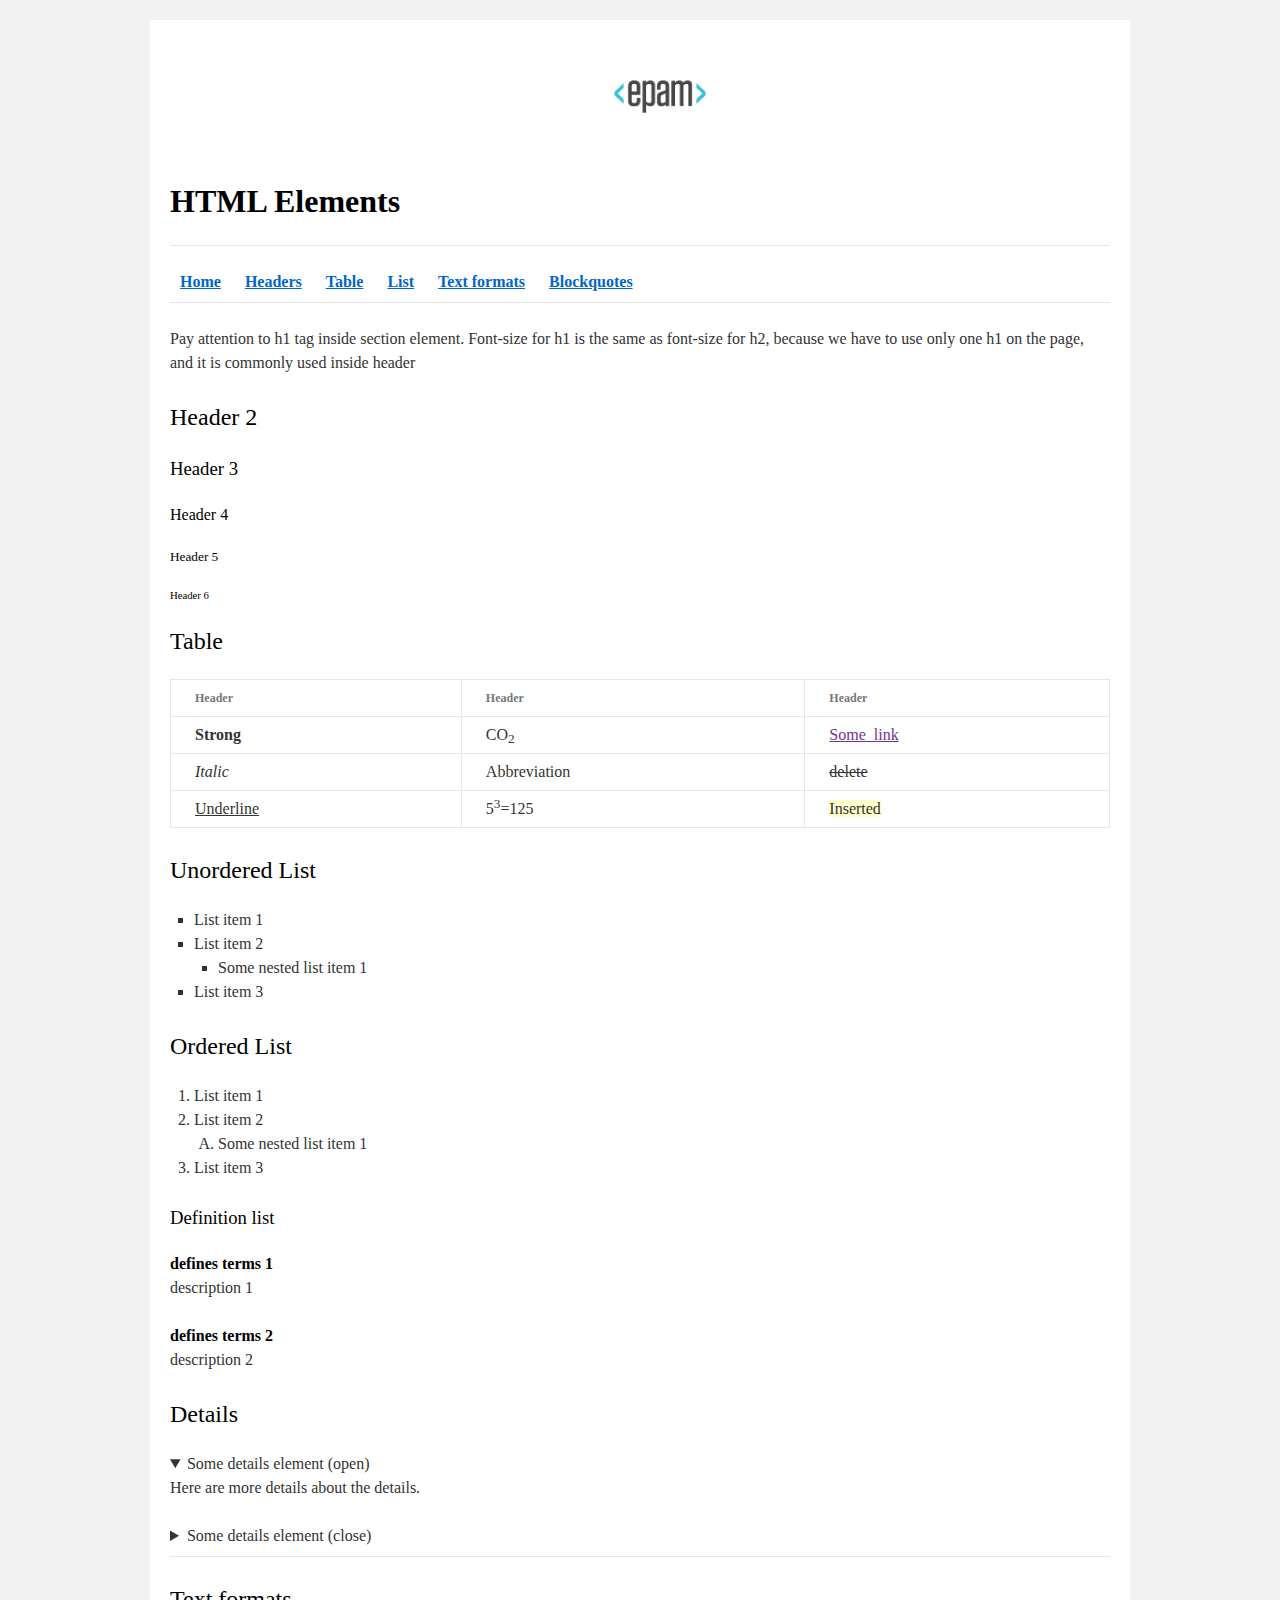
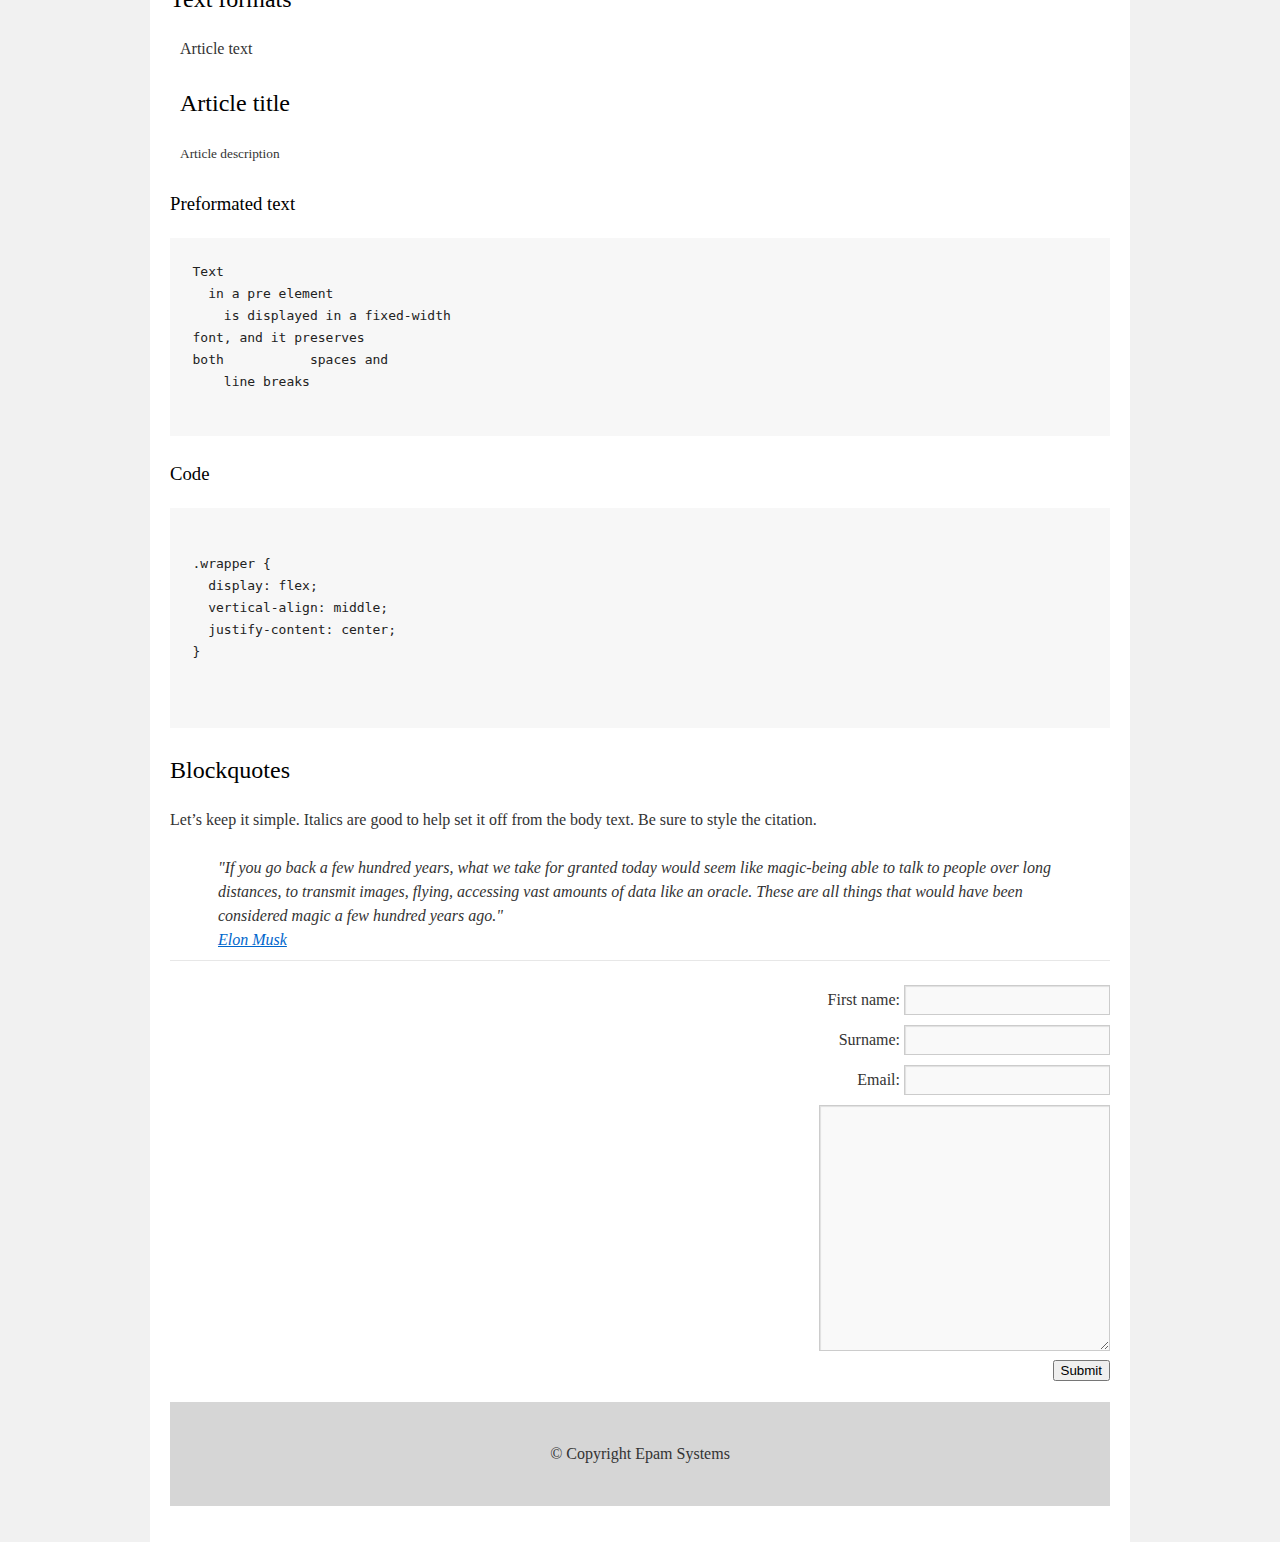
==== FLX_homework_1/homework/index.html @ 2e0b566d "first lab" ====
<!DOCTYPE html>
<html lang="en">

<head>
  <meta charset="utf-8">
  <title>HTML Basics</title>
  <link rel="stylesheet" href="style.css">
</head>

<body>
  <div id="wrapper">
    <div id="main">
      <div id="container">
        <div id="content" role="main">
          <!-- TODO: Content goes here -->
          <img src="logo.png" alt="Epam_logo">
          <br> 
          <h1><strong> HTML Elements</strong></h1>
          <hr> 
          <nav>
            <a href="#main"><b>Home</b></a>
            <a href="#headers"><b>Headers</b></a>
            <a href="#table"><b>Table</b></a>
            <a href="#list"><b>List</b></a>
            <a href="#text"><b>Text formats</b></a>
            <a href="#blockquotes"><b>Blockquotes</b></a> </nav>
          <hr>
          <p>
            Pay attention to h1 tag inside section element. Font-size for h1 is the same as font-size for h2, because
            we have to use only one h1 on the page, and it is commonly used inside header
          </p>

          <h2 id='headers'>Header 2</h2>
          <h3>Header 3</h3>
          <h4>Header 4</h4>
          <h5>Header 5</h5>
          <h6>Header 6</h6>
 
          <h2 id="table">Table</h2>
          <table>
            <thead>
              <tr>
                <th>Header</th>
                <th>Header</th>
                <th>Header</th>
              </tr>
            </thead>
            <tbody>
              <tr>
                <td><strong>Strong</strong></td>
                <td>CO<sub>2</sub></td>
                <td><a href="">Some_link</a></td>
              </tr>
              <tr>
                <td><em>Italic</em></td>
                <td><abbr>Abbreviation</abbr></td>
                <td> <del>delete</del></td>
              </tr>
              <tr>
                <td><u>Underline</u></td>
                <td>5<sup>3</sup>=125</td>
                <td><ins>Inserted</ins></td>
              </tr>
            </tbody>
          </table>
 
          <h2 id="list">Unordered List</h2>
          <ul>
            <li>List item 1</li>
            <li>List item 2
              <ul>
                <li>Some nested list item 1</li>
              </ul>
            </li>
            <li>List item 3</li>
          </ul> 
          <h2 id="oList">Ordered List</h2>
          <ol>
            <li>List item 1</li>
            <li>List item 2
              <ol>
                <li>Some nested list item 1</li>
              </ol>
            </li>
            <li>List item 3</li>
          </ol> 
          <h3>Definition list</h3>
          <dl>
            <dt>defines terms 1</dt>
            <dd>description 1</dd>

            <dt>defines terms 2</dt>
            <dd>description 2</dd>
          </dl> 
          <h2>Details</h2>
          <details open>
            <summary>Some details element (open)</summary>
            <p>Here are more details about the details.</p>
          </details> 
          <details>
            <summary>Some details element (close)</summary>
            <p>Here are more details about the details.</p>
          </details>
          <hr>  
          <h2 id="text">Text formats</h2>
          <article>
            <p>Article text</p>
            <h2>Article title</h2> 
            <p><small>Article description </small></p>
          </article> 
          <h3>Preformated text</h3> 
          <pre><code>Text
  in a pre element
    is displayed in a fixed-width
font, and it preserves
both           spaces and
    line breaks
</code> 
</pre>

          <h3>Code</h3>
          <pre><code>
.wrapper {
  display: flex;
  vertical-align: middle;
  justify-content: center;
}
            </code> 
            </pre>
 
          <h2 id="blockquotes">Blockquotes</h2>
          <p>Let’s keep it simple. Italics are good to help set it off from the body text. Be sure to style the
            citation.</p>
          <blockquote>"If you go back a few hundred years, what we take for granted today would seem like magic-being
            able to talk to people over long distances, to transmit images, flying, accessing vast amounts of data like
            an oracle. These are all things that would have been considered magic a few hundred years ago."<br>
            <a href="#">Elon Musk</a>
          </blockquote>
          <hr>
          <form>
            <fieldset>
              <label>First name:</label>
              <input type="text">
            </fieldset>
            <fieldset>
              <label>Surname:</label>
              <input type="text">
            </fieldset>
            <fieldset>
              <label>Email:</label>
              <input type="text">
            </fieldset>
            <fieldset>
              <textarea name="area" cols="30" rows="10"></textarea>
            </fieldset>
            <fieldset>
              <button>Submit</button>
            </fieldset>
          </form>
          <footer>© Copyright Epam Systems</footer>
        </div>
      </div>
    </div>
  </div>
</body>

</html>
---- FLX_homework_1/homework/style.css ----
html,body,div,span,applet,object,iframe,h1,h2,h3,h4,h5,h6,p,blockquote,pre,a,abbr,acronym,address,big,cite,code,del,dfn,em,font,img,ins,kbd,q,s,samp,small,strike,strong,sub,sup,tt,var,b,u,i,center,dl,dt,dd,ol,ul,li,fieldset,form,label,legend,table,caption,tbody,tfoot,thead,tr,th,td{background:transparent;border:0;margin:0;padding:0;vertical-align:baseline}body{line-height:1}h1,h2,h3,h4,h5,h6{clear:both;font-weight:normal}ol,ul{list-style:none}blockquote{quotes:none}blockquote:before,blockquote:after{content:'';content:none}del{text-decoration:line-through}table{border-collapse:collapse;border-spacing:0}a img{border:0}#container{float:left;margin:0 -240px 0 0;width:100%}#primary,#secondary{float:right;overflow:hidden;width:220px}#secondary{clear:right}#footer{clear:both;width:100%}.one-column #content{margin:0 auto;width:640px}.single-attachment #content{margin:0 auto;width:900px}body,input,textarea,.page-title span,.pingback a.url{font-family:Georgia,"Bitstream Charter",serif}h3#comments-title,h3#reply-title,#access .menu,#access div.menu ul,#cancel-comment-reply-link,.form-allowed-tags,#site-info,#site-title,#wp-calendar,.comment-meta,.comment-body tr th,.comment-body thead th,.entry-content label,.entry-content tr th,.entry-content thead th,.entry-meta,.entry-title,.entry-utility,#respond label,.navigation,.page-title,.pingback p,.reply,.widget-title,.wp-caption-text{font-family:"Helvetica Neue",Arial,Helvetica,"Nimbus Sans L",sans-serif}input[type="submit"]{font-family:"Helvetica Neue",Arial,Helvetica,"Nimbus Sans L",sans-serif}pre{font-family:"Courier 10 Pitch",Courier,monospace}code{font-family:Monaco,Consolas,"Andale Mono","DejaVu Sans Mono",monospace}#access .menu-header,div.menu,#colophon,#branding,#main,#wrapper{margin:0 auto;width:940px}#wrapper{background:#fff;margin-top:20px;padding:0 20px}#footer-widget-area{overflow:hidden}#footer-widget-area .widget-area{float:left;margin-right:20px;width:220px}#footer-widget-area #fourth{margin-right:0}#site-info{float:left;font-size:14px;font-weight:bold;width:700px}#site-generator{float:right;width:220px}body{background:#f1f1f1}body,input,textarea{color:#666;font-size:12px;line-height:18px}hr{background-color:#e7e7e7;border:0;clear:both;height:1px;margin-bottom:18px}p{margin-bottom:18px}ul{list-style:square;margin:0 0 18px 1.5em}ol{list-style:decimal;margin:0 0 18px 1.5em}ol ol{list-style:upper-alpha}ol ol ol{list-style:lower-roman}ol ol ol ol{list-style:lower-alpha}ul ul,ol ol,ul ol,ol ul{margin-bottom:0}dl{margin:0 0 24px 0}dt{font-weight:bold}dd{margin-bottom:18px}strong{font-weight:bold}cite,em,i{font-style:italic}big{font-size:131.25%}ins{background:#ffc;text-decoration:none}blockquote{font-style:italic;padding:0 3em}blockquote cite,blockquote em,blockquote i{font-style:normal}pre{background:#f7f7f7;color:#222;line-height:18px;margin-bottom:18px;overflow:auto;padding:1.5em}abbr,acronym{cursor:help}sup,sub{height:0;line-height:1;position:relative;vertical-align:baseline}sup{bottom:1ex}sub{top:.5ex}small{font-size:smaller}input{margin-bottom:10px}input[type="text"],input[type="password"],input[type="email"],input[type="url"],input[type="number"],textarea{background:#f9f9f9;border:1px solid #ccc;box-shadow:inset 1px 1px 1px rgba(0,0,0,0.1);-moz-box-shadow:inset 1px 1px 1px rgba(0,0,0,0.1);-webkit-box-shadow:inset 1px 1px 1px rgba(0,0,0,0.1);padding:2px}a:link{color:#06c}a:visited{color:#743399}a:active,a:hover{color:#ff4b33}.screen-reader-text{clip:rect(1px,1px,1px,1px);overflow:hidden;position:absolute !important;height:1px;width:1px}#header{padding:30px 0 0 0}#site-title{float:left;font-size:30px;line-height:36px;margin:0 0 18px 0;width:700px}#site-title a{color:#000;font-weight:bold;text-decoration:none}#site-description{color:#000;clear:right;float:right;font-style:italic;margin:15px 0 18px 0;opacity:.65;width:220px}#branding img{border-top:4px solid #000;border-bottom:1px solid #000;display:block;float:left}#access{background:#000;display:block;float:left;margin:0 auto;width:940px}#access .menu-header,div.menu{font-size:13px;margin-left:12px;width:928px}#access .menu-header ul,div.menu ul{list-style:none;margin:0}#access .menu-header li,div.menu li{float:left;position:relative}#access a{color:#aaa;display:block;line-height:38px;padding:0 10px;text-decoration:none}#access ul ul{box-shadow:0 3px 3px rgba(0,0,0,0.2);-moz-box-shadow:0 3px 3px rgba(0,0,0,0.2);-webkit-box-shadow:0 3px 3px rgba(0,0,0,0.2);display:none;position:absolute;top:38px;left:0;float:left;width:180px;z-index:99999}#access ul ul li{min-width:180px}#access ul ul ul{left:100%;top:0}#access ul ul a{background:#333;line-height:1em;padding:10px;width:160px;height:auto}#access li:hover>a,#access ul ul:hover>a{background:#333;color:#fff}#access ul li:hover>ul{display:block}#access ul li.current_page_item>a,#access ul li.current_page_ancestor>a,#access ul li.current-menu-ancestor>a,#access ul li.current-menu-item>a,#access ul li.current-menu-parent>a{color:#fff}* html #access ul li.current_page_item a,* html #access ul li.current_page_ancestor a,* html #access ul li.current-menu-ancestor a,* html #access ul li.current-menu-item a,* html #access ul li.current-menu-parent a,* html #access ul li a:hover{color:#fff}#main{clear:both;overflow:hidden;padding:40px 0 0 0}#content{margin-bottom:36px}#content,#content input,#content textarea{color:#333;font-size:16px;line-height:24px}#content p,#content ul,#content ol,#content dd,#content pre,#content hr{margin-bottom:24px}#content ul ul,#content ol ol,#content ul ol,#content ol ul{margin-bottom:0}#content pre,#content kbd,#content tt,#content var{font-size:15px;line-height:21px}#content code{font-size:13px}#content dt,#content th{color:#000}#content h1,#content h2,#content h3,#content h4,#content h5,#content h6{color:#000;line-height:1.5em;margin:0 0 20px 0}#content table{border:1px solid #e7e7e7;margin:0 -1px 24px 0;text-align:left;width:100%}#content tr th,#content thead th{color:#777;font-size:12px;font-weight:bold;line-height:18px;padding:9px 24px;border-right:1px solid #e7e7e7}#content tr td{border-top:1px solid #e7e7e7;padding:6px 24px;border-right:1px solid #e7e7e7}#content tr.odd td{background:#f2f7fc}.hentry{margin:0 0 48px 0}.home .sticky{background:#f2f7fc;border-top:4px solid #000;margin-left:-20px;margin-right:-20px;padding:18px 20px}.single .hentry{margin:0 0 36px 0}.page-title{color:#000;font-size:14px;font-weight:bold;margin:0 0 36px 0}.page-title span{color:#333;font-size:16px;font-style:italic;font-weight:normal}.page-title a:link,.page-title a:visited{color:#777;text-decoration:none}.page-title a:active,.page-title a:hover{color:#ff4b33}#content .entry-title{color:#000;font-size:21px;font-weight:bold;line-height:1.3em;margin-bottom:0}.entry-title a:link,.entry-title a:visited{color:#000;text-decoration:none}.entry-title a:active,.entry-title a:hover{color:#ff4b33}.entry-meta{color:#777;font-size:12px}.entry-meta abbr,.entry-utility abbr{border:0}.entry-meta abbr:hover,.entry-utility abbr:hover{border-bottom:1px dotted #666}.single-author .by-author{position:absolute !important;clip:rect(1px 1px 1px 1px);clip:rect(1px,1px,1px,1px)}.entry-content,.entry-summary{clear:both;padding:12px 0 0 0}.entry-content .more-link{white-space:nowrap}#content .entry-summary p:last-child{margin-bottom:12px}.entry-content fieldset{border:1px solid #e7e7e7;margin:0 0 24px 0;padding:24px}.entry-content fieldset legend{background:#fff;color:#000;font-weight:bold;padding:0 24px}.entry-content input{margin:0 0 24px 0}.entry-content input.file,.entry-content input.button{margin-right:24px}.entry-content label{color:#777;font-size:12px}.entry-content select{margin:0 0 24px 0}.entry-content sup,.entry-content sub{font-size:10px}.entry-content blockquote.left{float:left;margin-left:0;margin-right:24px;text-align:right;width:33%}.entry-content blockquote.right{float:right;margin-left:24px;margin-right:0;text-align:left;width:33%}.page-link{clear:both;color:#000;font-weight:bold;line-height:48px;word-spacing:.5em}.page-link a:link,.page-link a:visited{background:#f1f1f1;color:#333;font-weight:normal;padding:.5em .75em;text-decoration:none}.home .sticky .page-link a{background:#d9e8f7}.page-link a:active,.page-link a:hover{color:#ff4b33}body.page .edit-link{clear:both;display:block}#entry-author-info{background:#f2f7fc;border-top:4px solid #000;clear:both;font-size:14px;line-height:20px;margin:24px 0;overflow:hidden;padding:18px 20px}#entry-author-info #author-avatar{background:#fff;border:1px solid #e7e7e7;float:left;height:60px;margin:0 -104px 0 0;padding:11px}#entry-author-info #author-description{float:left;margin:0 0 0 104px}#entry-author-info h2{color:#000;font-size:100%;font-weight:bold;margin-bottom:0}.entry-utility{clear:both;color:#777;font-size:12px;line-height:18px}.entry-meta a,.entry-utility a{color:#777}.entry-meta a:hover,.entry-utility a:hover{color:#ff4b33}#content .video-player{padding:0}.format-standard .wp-video,.format-standard .wp-audio-shortcode,.format-audio .wp-audio-shortcode,.format-standard .video-player{margin-bottom:24px}.home #content .format-aside p,.home #content .category-asides p{font-size:14px;line-height:20px;margin-bottom:10px;margin-top:0}.format-gallery .size-thumbnail img,.category-gallery .size-thumbnail img{border:10px solid #f1f1f1;margin-bottom:0}.format-gallery .gallery-thumb,.category-gallery .gallery-thumb{float:left;margin-right:20px;margin-top:-4px}.home #content .format-gallery .entry-utility,.home #content .category-gallery .entry-utility{padding-top:4px}.attachment .entry-content .entry-caption{font-size:140%;margin-top:24px}.attachment .entry-content .nav-previous a:before{content:'\2190\00a0'}.attachment .entry-content .nav-next a:after{content:'\00a0\2192'}#content img.size-auto,#content img.size-full,#content img.size-large,#content img.size-medium,#content .entry-attachment img,#content .widget-container img{max-width:100%;height:auto}#ie8 #content img.size-auto,#ie8 #content img.size-full,#ie8 #content img.size-large,#ie8 #content img.size-medium,#ie8 #content .entry-attachment img{width:auto}.alignleft,img.alignleft{display:inline;float:left;margin-right:24px;margin-top:4px}.alignright,img.alignright{display:inline;float:right;margin-left:24px;margin-top:4px}.aligncenter,img.aligncenter{clear:both;display:block;margin-left:auto;margin-right:auto}img.alignleft,img.alignright,img.aligncenter{margin-bottom:12px}.wp-caption{background:#f1f1f1;line-height:18px;margin-bottom:20px;max-width:100%;padding:4px;text-align:center}.wp-caption img{margin:5px 5px 0;max-width:622px}.wp-caption p.wp-caption-text{color:#777;font-size:12px;margin:5px}.wp-smiley{margin:0}.gallery{margin:0 auto 18px}.gallery .gallery-item{float:left;margin-top:0;text-align:center}.gallery-columns-1 .gallery-item{width:100%}.gallery-columns-2 .gallery-item{width:50%}.gallery-columns-3 .gallery-item{width:33%}.gallery-columns-4 .gallery-item{width:25%}.gallery-columns-5 .gallery-item{width:20%}.gallery-columns-6 .gallery-item{width:16%}.gallery-columns-7 .gallery-item{width:14%}.gallery-columns-8 .gallery-item{width:12%}.gallery-columns-9 .gallery-item{width:11%}.gallery-columns-1 img{max-width:620px}.gallery-columns-2 img{max-width:288px}.gallery-columns-3 img{max-width:177px}.gallery-columns-4 img{max-width:122px}.gallery-columns-5 img{max-width:88px}.gallery-columns-6 img{max-width:66px}.gallery-columns-7 img{max-width:50px}.gallery-columns-8 img{max-width:39px}.gallery-columns-9 img{max-width:29px}.gallery-item img{height:auto}.gallery-columns-2 .attachment-medium{max-width:92%;height:auto}.gallery-columns-4 .attachment-thumbnail{max-width:84%;height:auto}.gallery .gallery-caption{color:#777;font-size:12px;margin:0 0 12px}.gallery dl{margin:0}.gallery img{border:10px solid #f1f1f1}.gallery br+br{display:none}#content .entry-attachment img{display:block;margin:0 auto}.navigation{color:#777;font-size:12px;line-height:18px;overflow:hidden}.navigation a:link,.navigation a:visited{color:#777;text-decoration:none}.navigation a:active,.navigation a:hover{color:#ff4b33}.nav-previous{float:left;width:50%}.nav-next{float:right;text-align:right;width:50%}#nav-above{margin:0 0 18px 0}#nav-above{display:none}.paged #nav-above,.single #nav-above{display:block}#nav-below{margin:-18px 0 0 0}#comments{clear:both}#comments .navigation{padding:0 0 18px 0}h3#comments-title,h3#reply-title{color:#000;font-size:20px;font-weight:bold;margin-bottom:0}h3#comments-title{padding:24px 0}.commentlist{list-style:none;margin:0}.commentlist li.comment{border-bottom:1px solid #e7e7e7;line-height:24px;margin:0 0 24px 0;padding:0 0 0 56px;position:relative}.commentlist li:last-child{border-bottom:0;margin-bottom:0}#comments .comment-body ul,#comments .comment-body ol{margin-bottom:18px}#comments .comment-body p:last-child{margin-bottom:6px}#comments .comment-body blockquote p:last-child{margin-bottom:24px}.commentlist ol{list-style:decimal}.commentlist .avatar{position:absolute;top:4px;left:0}.comment-author cite{color:#000;font-style:normal;font-weight:bold}.comment-author .says{font-style:italic}.comment-meta{font-size:12px;margin:0 0 18px 0}.comment-meta a:link,.comment-meta a:visited{color:#777;text-decoration:none}.comment-meta a:active,.comment-meta a:hover{color:#ff4b33}.commentlist .bypostauthor>div{background:#f2f7fc;border-top:4px solid #000;margin-bottom:10px;padding:10px 0 0 20px}.reply{font-size:12px;padding:0 0 24px 0}.reply a,a.comment-edit-link{color:#777}.reply a:hover,a.comment-edit-link:hover{color:#ff4b33}.commentlist .children{list-style:none;margin:0}.commentlist .children li{border:0;margin:0}.nopassword,.nocomments{display:none}#comments .pingback{border-bottom:1px solid #e7e7e7;margin-bottom:18px;padding-bottom:18px}.commentlist li.comment+li.pingback{margin-top:-6px}#comments .pingback p{color:#777;display:block;font-size:12px;line-height:18px;margin:0}#comments .pingback .url{font-size:13px;font-style:italic}input[type="submit"]{color:#333}form{text-align:right}input{width:200px}#respond{border-top:1px solid #e7e7e7;margin:24px 0;overflow:hidden;position:relative}#respond p{margin:0}#respond .comment-notes{margin-bottom:1em}.form-allowed-tags{line-height:1em}.children #respond{margin:0 48px 0 0}h3#reply-title{margin:18px 0}#comments-list #respond{margin:0 0 18px 0}#comments-list ul #respond{margin:0}#cancel-comment-reply-link{font-size:12px;font-weight:normal;line-height:18px}#respond .required{color:#ff4b33;font-weight:bold}#respond label{color:#777;font-size:12px}#respond input{margin:0 0 9px;width:98%}#respond textarea{width:98%}#respond .form-allowed-tags{color:#777;font-size:12px;line-height:18px}#respond .form-allowed-tags code{font-size:11px}#respond .form-submit{margin:12px 0}#respond .form-submit input{font-size:14px;width:auto}.widget-area ul{list-style:none;margin-left:0}.widget-area ul ul{list-style:square;margin-left:1.3em}.widget-area select{max-width:100%}.widget_search #s{width:60%}.widget_search label{display:none}.widget-container{word-wrap:break-word;-webkit-hyphens:auto;-moz-hyphens:auto;hyphens:auto;margin:0 0 18px 0}.widget-container .wp-caption img{margin:auto}.widget-container.widget_image .wp-caption{width:auto}.widget-container.widget_image .wp-caption img{margin-left:-8px}.widget-title{color:#222;font-size:14px;font-weight:bold}.widget-area a:link,.widget-area a:visited{text-decoration:none}.widget-area a:active,.widget-area a:hover{text-decoration:underline}.widget-area .entry-meta{font-size:11px}#wp_tag_cloud div{line-height:1.6em}#wp-calendar{width:100%}#wp-calendar caption{color:#222;font-size:14px;font-weight:bold;padding-bottom:4px;text-align:left}#wp-calendar thead{font-size:11px}#wp-calendar tbody{color:#aaa}#wp-calendar tbody td{background:#f5f5f5;border:1px solid #fff;padding:3px 0 2px;text-align:center}#wp-calendar tbody .pad{background:0}#wp-calendar tfoot #next{text-align:right}.widget_rss a.rsswidget{color:#000}.widget_rss a.rsswidget:hover{color:#ff4b33}.widget_rss .widget-title img{width:11px;height:11px}#main .widget-area ul{margin-left:0;padding:0 20px 0 0}#main .widget-area ul ul{border:0;margin-left:1.3em;padding:0}#main .widget-container.music-player ul{margin:0}#footer{margin-bottom:20px}#colophon{border-top:4px solid #000;margin-top:-4px;overflow:hidden;padding:18px 0}#site-info{font-weight:bold}#site-info a{color:#000;text-decoration:none}#site-generator{font-style:italic;position:relative}#site-generator a{background:url(images/wordpress.png) center left no-repeat;color:#666;display:inline-block;line-height:16px;padding-left:20px;text-decoration:none}#site-generator a:hover{text-decoration:underline}img#wpstats{display:block;margin:0 auto 10px}pre{-webkit-text-size-adjust:140%}code{-webkit-text-size-adjust:160%}#access,.entry-meta,.entry-utility,.navigation,.widget-area{-webkit-text-size-adjust:120%}#site-description{-webkit-text-size-adjust:none}@media print{body{background:none !important}#wrapper{clear:both !important;display:block !important;float:none !important;position:relative !important}#header{border-bottom:2pt solid #000;padding-bottom:18pt}#colophon{border-top:2pt solid #000}#site-title,#site-description{float:none;line-height:1.4em;margin:0;padding:0}#site-title{font-size:13pt}.entry-content{font-size:14pt;line-height:1.6em}.entry-title{font-size:21pt}#access,#branding img,#respond,.comment-edit-link,.edit-link,.navigation,.page-link,.widget-area{display:none !important}#container,#header,#footer{margin:0;width:100%}#content,.one-column #content{margin:24pt 0 0;width:100%}.wp-caption p{font-size:11pt}#site-info,#site-generator{float:none;width:auto}#colophon{width:auto}img#wpstats{display:none}#site-generator a{margin:0;padding:0}#entry-author-info{border:1px solid #e7e7e7}#main{display:inline}.home .sticky{border:0}}img{width:140px;vertical-align:middle;display:block;margin:0 auto;margin-left:calc(50% - 50px);margin-bottom:20px}nav>a{padding:10px;color:#0279c1}nav>a b:hover{color:#00527a}nav>a:visited{color:#0279c1}article{padding-left:10px}footer{margin-top:20px;padding:40px 20px;text-align:center;background:#3333}
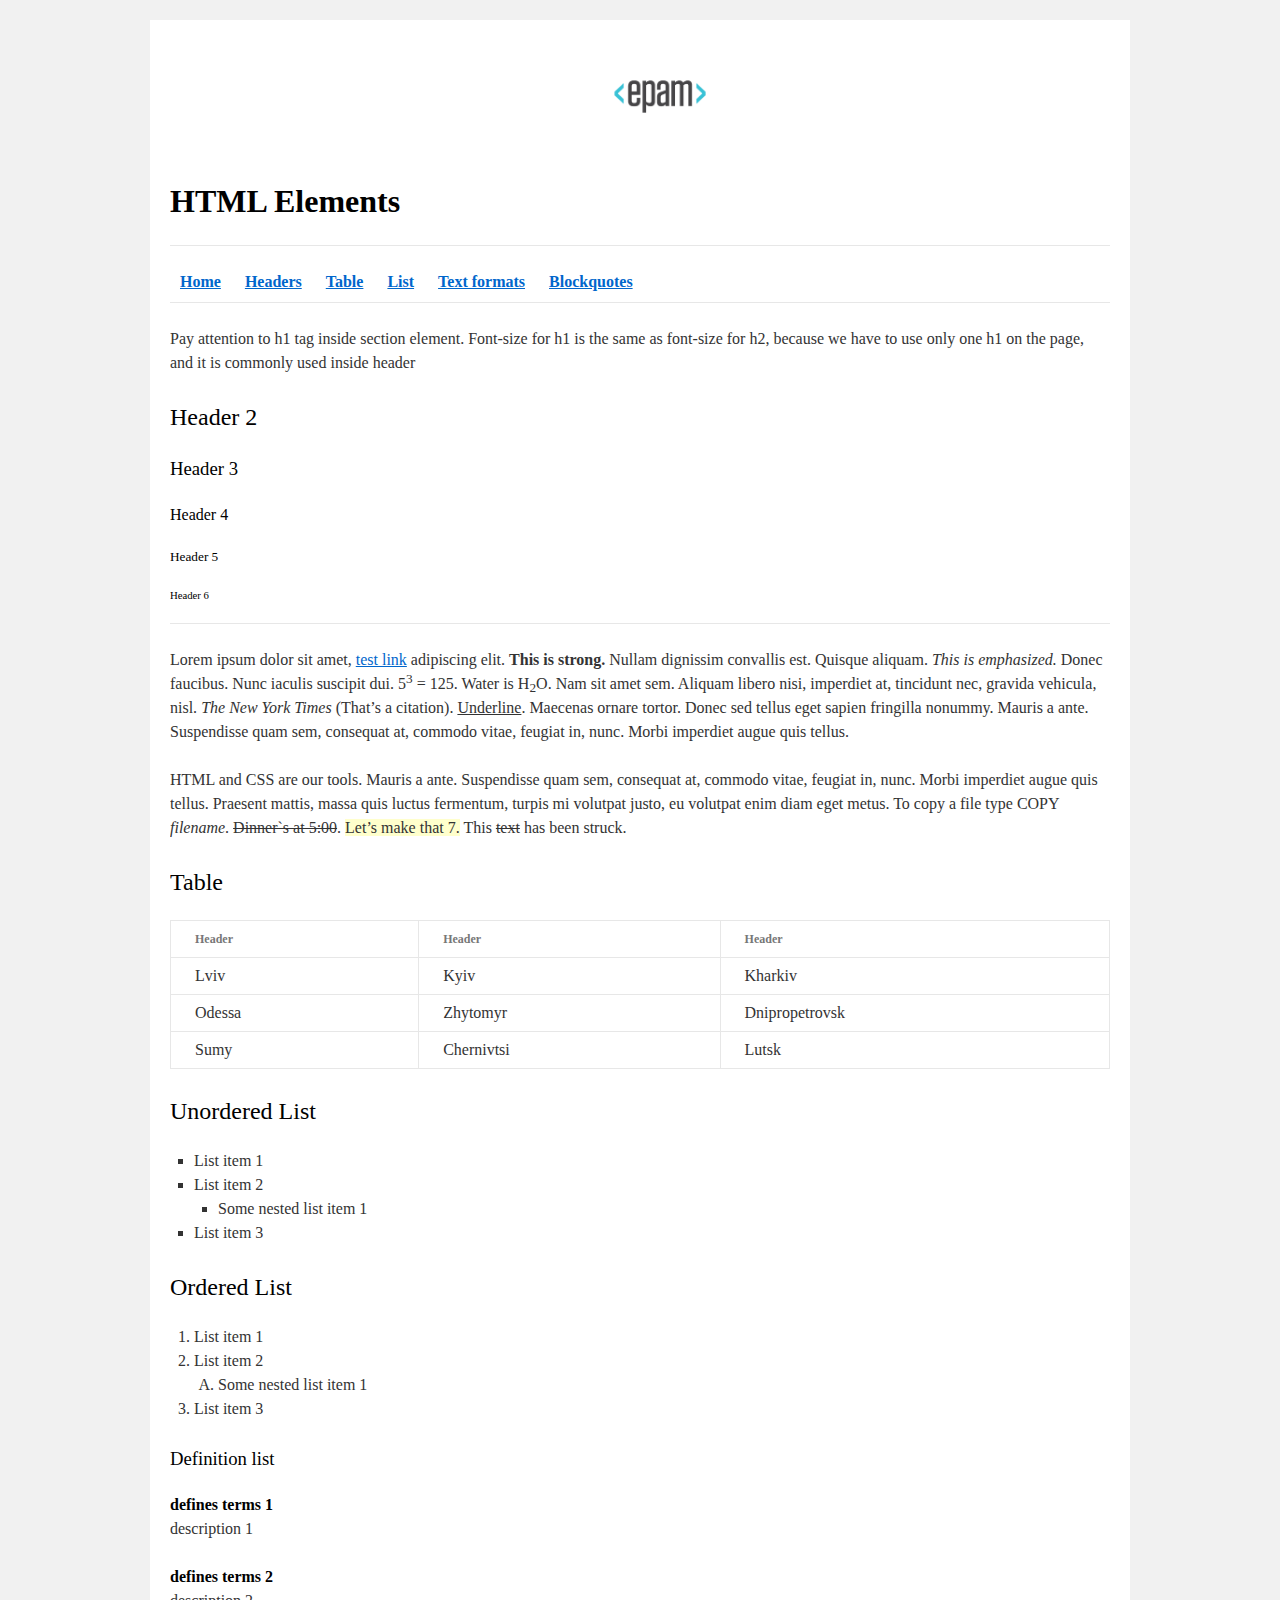
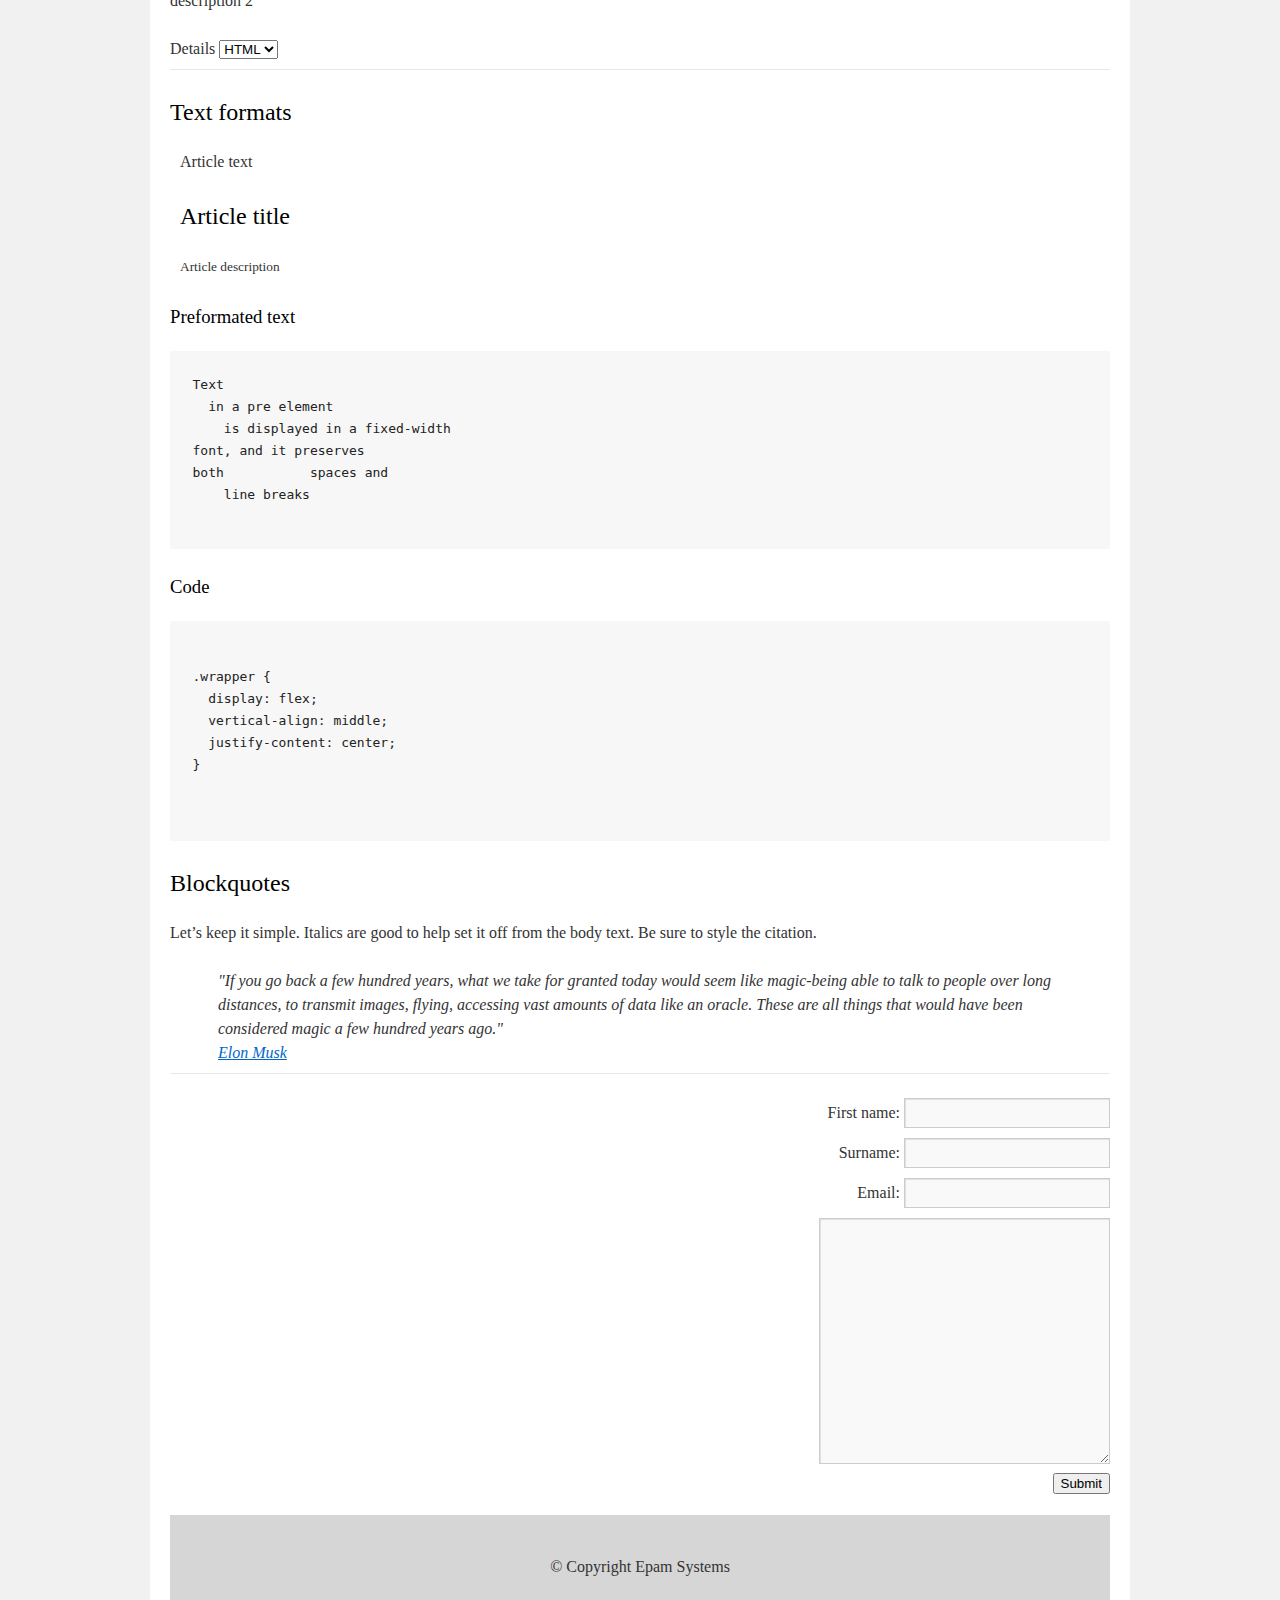
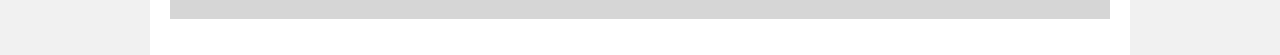
==== commit 6ac278b2: "Add files via upload" ====
--- a/FLX_homework_1/homework/index.html
+++ b/FLX_homework_1/homework/index.html
@@ -35,7 +35,9 @@
           <h4>Header 4</h4>
           <h5>Header 5</h5>
           <h6>Header 6</h6>
- 
+          <hr>
+          <p>Lorem ipsum dolor sit amet, <a href="#">test link</a> adipiscing elit. <b>This is strong.</b> Nullam dignissim convallis est. Quisque aliquam. <i>This is emphasized.</i> Donec faucibus. Nunc iaculis suscipit dui. 5<sup>3</sup> = 125. Water is H<sub>2</sub>O. Nam sit amet sem. Aliquam libero nisi, imperdiet at, tincidunt nec, gravida vehicula, nisl. <i>The New York Times</i> (That’s a citation). <u>Underline</u>. Maecenas ornare tortor. Donec sed tellus eget sapien fringilla nonummy. Mauris a ante. Suspendisse quam sem, consequat at, commodo vitae, feugiat in, nunc. Morbi imperdiet augue quis tellus.</p>
+          <p><abbr>HTML</abbr> and CSS are our tools. Mauris a ante. Suspendisse quam sem, consequat at, commodo vitae, feugiat in, nunc. Morbi imperdiet augue quis tellus. Praesent mattis, massa quis luctus fermentum, turpis mi volutpat justo, eu volutpat enim diam eget metus. To copy a file type COPY <i>filename</i>. <del>Dinner`s at 5:00</del>. <ins>Let’s make that 7.</ins> This <del>text</del> has been struck.</p>
           <h2 id="table">Table</h2>
           <table>
             <thead>
@@ -47,19 +49,19 @@
             </thead>
             <tbody>
               <tr>
-                <td><strong>Strong</strong></td>
-                <td>CO<sub>2</sub></td>
-                <td><a href="">Some_link</a></td>
+                <td>Lviv</td>
+                <td>Kyiv</td>
+                <td>Kharkiv</td>
               </tr>
               <tr>
-                <td><em>Italic</em></td>
-                <td><abbr>Abbreviation</abbr></td>
-                <td> <del>delete</del></td>
+                <td>Odessa</td>
+                <td>Zhytomyr</td>
+                <td>Dnipropetrovsk</td>
               </tr>
               <tr>
-                <td><u>Underline</u></td>
-                <td>5<sup>3</sup>=125</td>
-                <td><ins>Inserted</ins></td>
+                <td>Sumy</td>
+                <td>Chernivtsi</td>
+                <td>Lutsk</td>
               </tr>
             </tbody>
           </table>
@@ -92,15 +94,10 @@
             <dt>defines terms 2</dt>
             <dd>description 2</dd>
           </dl> 
-          <h2>Details</h2>
-          <details open>
-            <summary>Some details element (open)</summary>
-            <p>Here are more details about the details.</p>
-          </details> 
-          <details>
-            <summary>Some details element (close)</summary>
-            <p>Here are more details about the details.</p>
-          </details>
+          <span>Details</span>
+          <select>
+            <option>HTML</option> 
+          </select>
           <hr>  
           <h2 id="text">Text formats</h2>
           <article>
